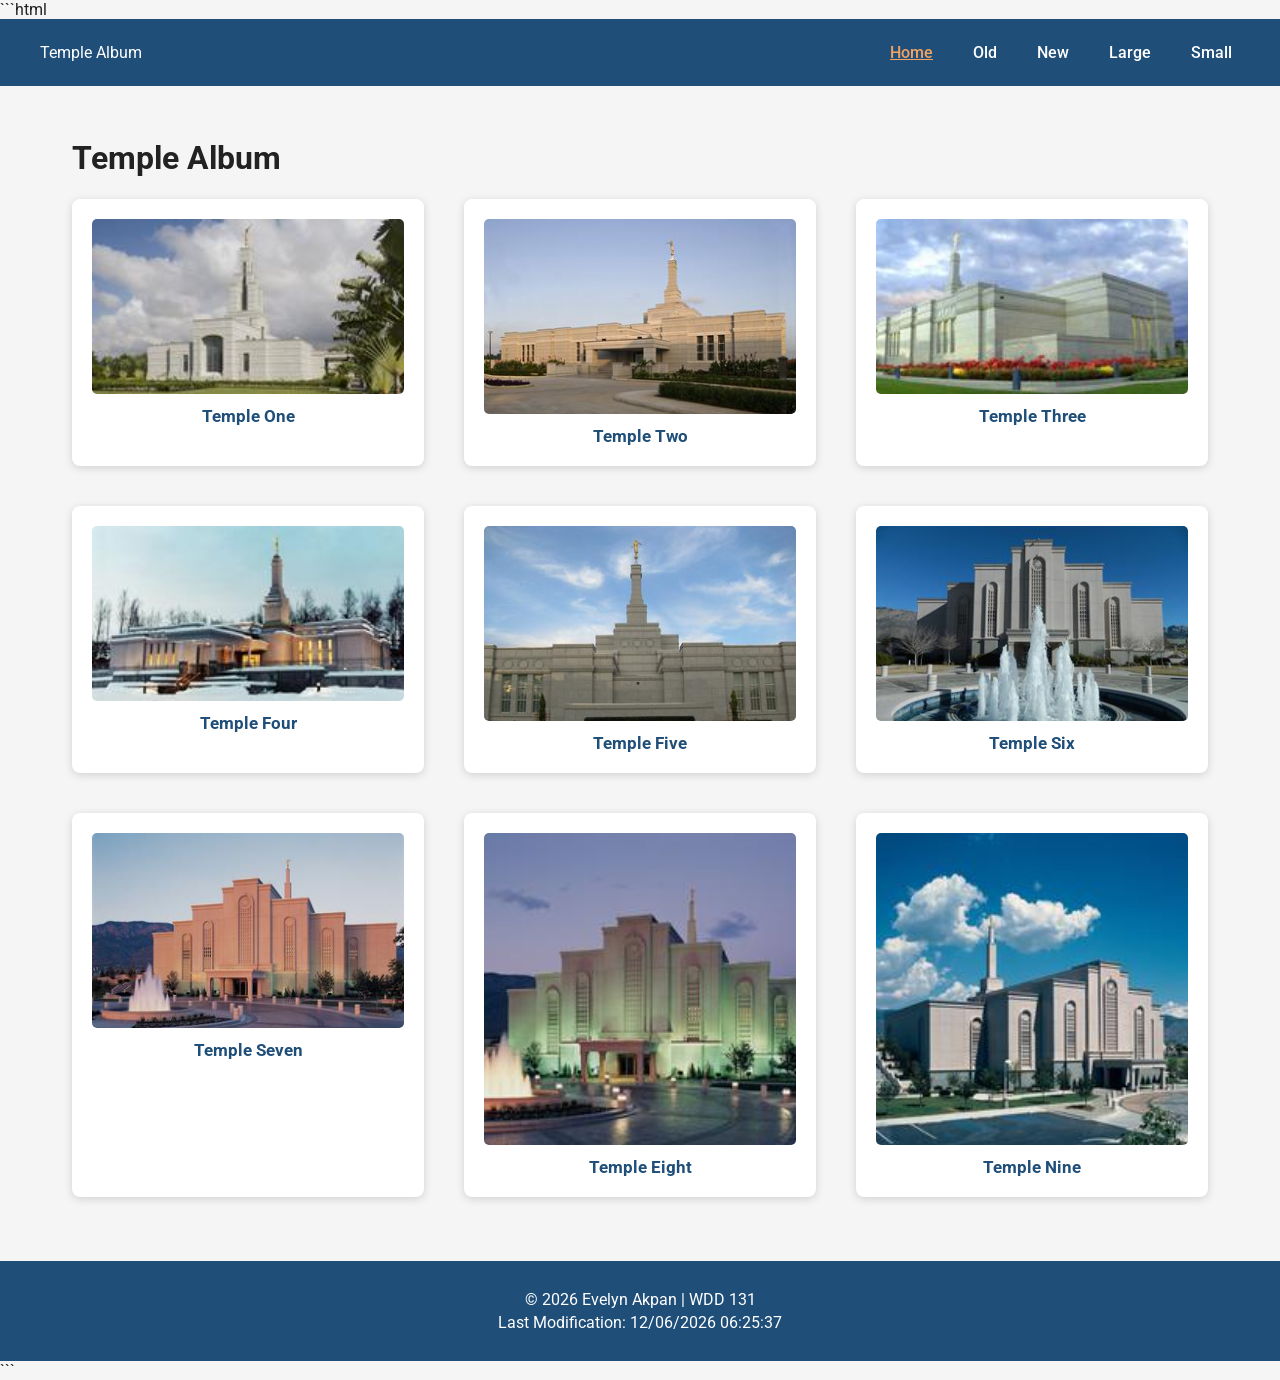
==== temples.html @ ef9cc5e1 "commit all changes" ====
```html
<!DOCTYPE html>
<html lang="en">

<head>
    <meta charset="UTF-8">
    <meta name="viewport" content="width=device-width, initial-scale=1.0">

    <meta name="description" content="A responsive temple album featuring temples from around the world.">
    <meta name="author" content="Evelyn Akpan">

    <title>Temple Album | WDD 131</title>

    <link rel="stylesheet" href="styles/temples.css">
    <link rel="stylesheet" href="styles/temples-large.css" media="screen and (min-width: 640px)">

    <script src="scripts/temples.js" defer></script>
</head>

<body>

    <header>
        <div class="header-content">

            <div class="site-title">Temple Album</div>

            <button id="menu-button" aria-label="Open navigation menu">
                ☰
            </button>

            <nav id="navigation">
                <a href="temples.html" class="active">Home</a>
                <a href="#">Old</a>
                <a href="#">New</a>
                <a href="#">Large</a>
                <a href="#">Small</a>
            </nav>

        </div>
    </header>

    <main>

        <h1>Temple Album</h1>

        <div class="temple-grid">

            <figure>
                <img src="images/temple1.jpg" alt="Temple 1" loading="lazy">
                <figcaption>Temple One</figcaption>
            </figure>

            <figure>
                <img src="images/temple2.jpg" alt="Temple 2" loading="lazy">
                <figcaption>Temple Two</figcaption>
            </figure>

            <figure>
                <img src="images/temple3.jpg" alt="Temple 3" loading="lazy">
                <figcaption>Temple Three</figcaption>
            </figure>

            <figure>
                <img src="images/temple4.jpg" alt="Temple 4" loading="lazy">
                <figcaption>Temple Four</figcaption>
            </figure>

            <figure>
                <img src="images/temple5.jpg" alt="Temple 5" loading="lazy">
                <figcaption>Temple Five</figcaption>
            </figure>

            <figure>
                <img src="images/temple6.jpg" alt="Temple 6" loading="lazy">
                <figcaption>Temple Six</figcaption>
            </figure>

            <figure>
                <img src="images/temple7.jpg" alt="Temple 7" loading="lazy">
                <figcaption>Temple Seven</figcaption>
            </figure>

            <figure>
                <img src="images/temple8.jpg" alt="Temple 8" loading="lazy">
                <figcaption>Temple Eight</figcaption>
            </figure>

            <figure>
                <img src="images/temple9.jpg" alt="Temple 9" loading="lazy">
                <figcaption>Temple Nine</figcaption>
            </figure>

        </div>

    </main>

    <footer>
        <p>
            © <span id="currentyear"></span> Evelyn Akpan | WDD 131
        </p>

        <p id="lastModified"></p>
    </footer>

</body>

</html>
```
---- styles/temples.css ----
@import url("https://fonts.googleapis.com/css2?family=Roboto:wght@400;500;700&display=swap");

/* WDD 131 - Picture Album
   temples.css
*/

/* ---------- General ---------- */

* {
    box-sizing: border-box;
}

body {
    margin: 0;
    font-family: "Roboto", Arial, sans-serif;
    color: #222;
    background-color: #f5f5f5;
}

header {
    background-color: #1f4e79;
    color: white;
    padding: 1rem;
}

.header-content {
    max-width: 1200px;
    margin: 0 auto;
}

header h1 {
    margin: 0;
    text-align: center;
    font-size: 1.8rem;
}


/* ---------- Hamburger Button ---------- */

#menu-button {
    display: block;
    margin: 1rem auto 0;
    background: transparent;
    border: none;
    color: white;
    font-size: 2rem;
    cursor: pointer;
}

#menu-button:hover {
    color: #f4a261;
}


/* ---------- Navigation ---------- */

nav {
    display: none;
    flex-direction: column;
    align-items: center;
    gap: 0.8rem;
    margin-top: 1rem;
}

nav.open {
    display: flex;
}

nav a {
    color: white;
    text-decoration: none;
    font-weight: 500;
    padding: 0.5rem 1rem;
}

nav a:hover,
nav a.active {
    color: #f4a261;
    text-decoration: underline;
}


/* ---------- Main ---------- */

main {
    max-width: 1200px;
    margin: 0 auto;
    padding: 1rem;
}

main h2 {
    text-align: center;
    color: #1f4e79;
    font-size: 1.8rem;
    margin: 1rem 0 1.5rem;
}


/* ---------- Temple Grid ---------- */

.temple-grid {
    display: grid;
    grid-template-columns: 1fr;
    gap: 1.5rem;
}


/* ---------- Figures ---------- */

figure {
    margin: 0;
    padding: 1rem;
    background-color: white;
    border-radius: 8px;
    box-shadow: 0 2px 8px rgba(0, 0, 0, 0.15);
}

figure img {
    display: block;
    width: 100%;
    height: auto;
    border-radius: 5px;
}

figcaption {
    text-align: center;
    font-weight: 700;
    color: #1f4e79;
    margin-top: 0.75rem;
    font-size: 1rem;
}


/* ---------- Footer ---------- */

footer {
    background-color: #1f4e79;
    color: white;
    text-align: center;
    padding: 1.5rem 1rem;
    margin-top: 2rem;
}

footer p {
    margin: 0.3rem;
}


/* ---------- Focus / Accessibility ---------- */

a:focus,
button:focus {
    outline: 3px solid #f4a261;
    outline-offset: 3px;
}


/* ---------- Small Mobile Screens ---------- */

@media screen and (max-width: 399px) {

    header h1 {
        font-size: 1.5rem;
    }

    main {
        padding: 0.75rem;
    }

    main h2 {
        font-size: 1.5rem;
    }

    figure {
        padding: 0.75rem;
    }

}


/* ---------- Medium Screens ---------- */

@media screen and (min-width: 400px) and (max-width: 639px) {

    .temple-grid {
        grid-template-columns: 1fr;
    }

}
---- styles/temples-large.css ----
/* =========================================
   WDD 131 - Picture Album
   temples-large.css
   Large Screen Styles
   ========================================= */


/* ---------- Large Screen Header ---------- */

@media screen and (min-width: 640px) {

    header {
        padding: 1rem 2rem;
    }

    .header-content {
        max-width: 1200px;
        margin: 0 auto;

        display: flex;
        justify-content: space-between;
        align-items: center;
    }

    header h1 {
        font-size: 2.2rem;
        text-align: left;
    }


    /* ---------- Hide Hamburger ---------- */

    #menu-button {
        display: none;
    }


    /* ---------- Large Navigation ---------- */

    nav {
        display: flex;
        flex-direction: row;
        align-items: center;

        margin-top: 0;
        gap: 1.5rem;
    }

    nav a {
        font-size: 1rem;
        padding: 0.5rem;
    }

    nav a:hover {
        color: #f4a261;
        text-decoration: underline;
    }


    /* ---------- Main ---------- */

    main {
        max-width: 1200px;
        margin: 0 auto;
        padding: 2rem;
    }

    main h2 {
        font-size: 2rem;
        margin-bottom: 2rem;
    }


    /* ---------- Temple Grid ---------- */

    .temple-grid {
        display: grid;

        grid-template-columns:
            repeat(3, 1fr);

        gap: 2rem;
    }


    /* ---------- Figures ---------- */

    figure {
        margin: 0;
        padding: 1rem;

        background-color: white;

        border-radius: 8px;

        box-shadow:
            0 2px 8px rgba(0, 0, 0, 0.15);

        transition:
            transform 0.2s ease,
            box-shadow 0.2s ease;
    }

    figure:hover {
        transform: translateY(-4px);

        box-shadow:
            0 5px 12px rgba(0, 0, 0, 0.2);
    }

    figure img {
        width: 100%;
        height: auto;
        display: block;

        border-radius: 5px;
    }

    figcaption {
        margin-top: 0.75rem;

        text-align: center;

        font-size: 1rem;

        color: #1f4e79;
    }


    /* ---------- Footer ---------- */

    footer {
        padding: 1.5rem;
    }

}


/* =========================================
   EXTRA LARGE SCREENS
   ========================================= */

@media screen and (min-width: 1000px) {

    .header-content {
        max-width: 1200px;
    }

    main {
        max-width: 1200px;
    }

    .temple-grid {
        grid-template-columns:
            repeat(3, 1fr);

        gap: 2.5rem;
    }

    figure {
        padding: 1.25rem;
    }

    figcaption {
        font-size: 1.05rem;
    }

}


/* =========================================
   VERY LARGE SCREENS
   ========================================= */

@media screen and (min-width: 1400px) {

    .header-content {
        max-width: 1400px;
    }

    main {
        max-width: 1400px;
    }

    .temple-grid {
        grid-template-columns:
            repeat(3, 1fr);

        gap: 3rem;
    }

}
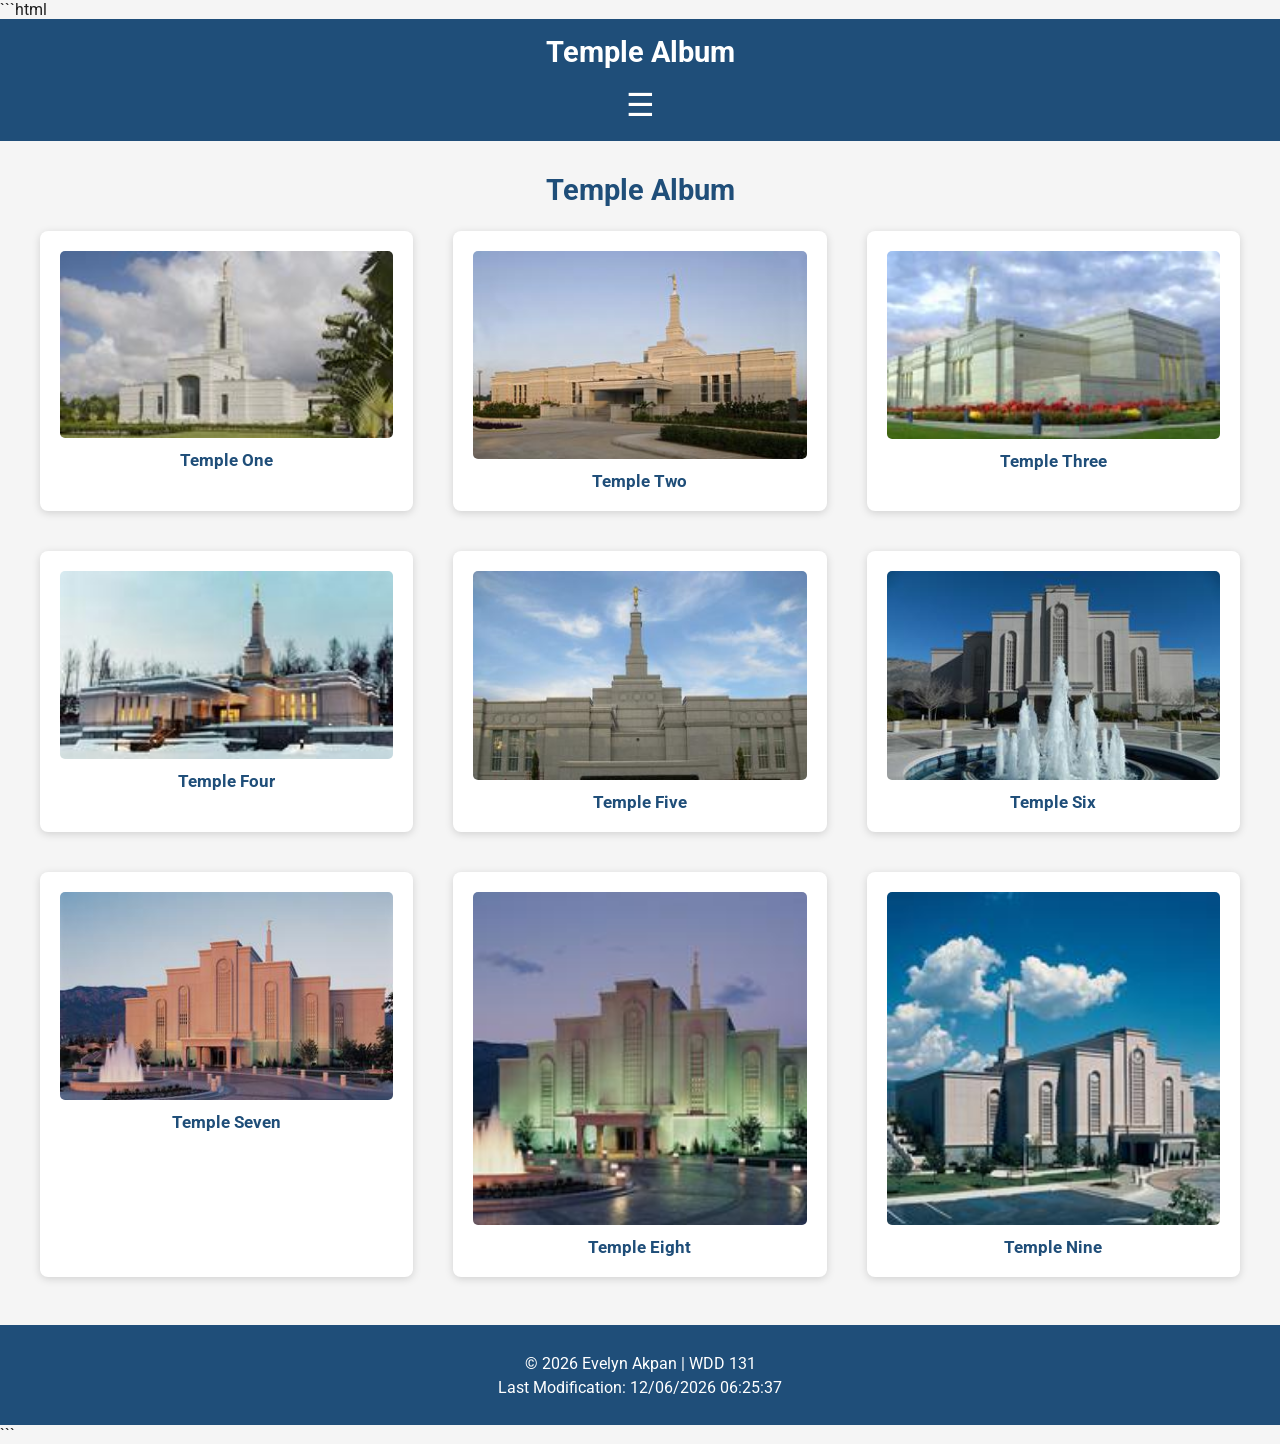
==== commit a194444e: "commit all changes" ====
--- a/temples.html
+++ b/temples.html
@@ -6,7 +6,11 @@
     <meta charset="UTF-8">
     <meta name="viewport" content="width=device-width, initial-scale=1.0">
 
-    <meta name="description" content="A responsive temple album featuring temples from around the world.">
+    <link rel="preconnect" href="https://fonts.googleapis.com">
+    <link rel="preconnect" href="https://fonts.gstatic.com" crossorigin>
+    <link href="https://fonts.googleapis.com/css2?family=Roboto:wght@400;500;700&display=swap" rel="stylesheet">
+
+    <meta name="description" content="Explore a collection of beautiful temples from around the world in this responsive temple album.">
     <meta name="author" content="Evelyn Akpan">
 
     <title>Temple Album | WDD 131</title>
--- a/styles/temples.css
+++ b/styles/temples.css
@@ -1,6 +1,5 @@
-@import url("https://fonts.googleapis.com/css2?family=Roboto:wght@400;500;700&display=swap");
-
-/* WDD 131 - Picture Album
+```css
+/* WDD 131 - Temple Album
    temples.css
 */
 
@@ -28,10 +27,11 @@
     margin: 0 auto;
 }
 
-header h1 {
+.site-title {
     margin: 0;
     text-align: center;
     font-size: 1.8rem;
+    font-weight: 700;
 }
 
 
@@ -48,7 +48,7 @@
 }
 
 #menu-button:hover {
-    color: #f4a261;
+    color: #ffd166;
 }
 
 
@@ -75,7 +75,7 @@
 
 nav a:hover,
 nav a.active {
-    color: #f4a261;
+    color: #ffd166;
     text-decoration: underline;
 }
 
@@ -88,7 +88,7 @@
     padding: 1rem;
 }
 
-main h2 {
+main h1 {
     text-align: center;
     color: #1f4e79;
     font-size: 1.8rem;
@@ -150,7 +150,7 @@
 
 a:focus,
 button:focus {
-    outline: 3px solid #f4a261;
+    outline: 3px solid #ffd166;
     outline-offset: 3px;
 }
 
@@ -159,7 +159,7 @@
 
 @media screen and (max-width: 399px) {
 
-    header h1 {
+    .site-title {
         font-size: 1.5rem;
     }
 
@@ -167,14 +167,13 @@
         padding: 0.75rem;
     }
 
-    main h2 {
+    main h1 {
         font-size: 1.5rem;
     }
 
     figure {
         padding: 0.75rem;
     }
-
 }
 
 
@@ -185,5 +184,5 @@
     .temple-grid {
         grid-template-columns: 1fr;
     }
-
-}+}
+```
--- a/styles/temples-large.css
+++ b/styles/temples-large.css
@@ -1,13 +1,13 @@
-/* =========================================
-   WDD 131 - Picture Album
+```css
+/* WDD 131 - Temple Album
    temples-large.css
-   Large Screen Styles
-   ========================================= */
+*/
 
-
-/* ---------- Large Screen Header ---------- */
+/* ---------- Large Screens ---------- */
 
 @media screen and (min-width: 640px) {
+
+    /* ---------- Header ---------- */
 
     header {
         padding: 1rem 2rem;
@@ -22,7 +22,7 @@
         align-items: center;
     }
 
-    header h1 {
+    .site-title {
         font-size: 2.2rem;
         text-align: left;
     }
@@ -35,7 +35,7 @@
     }
 
 
-    /* ---------- Large Navigation ---------- */
+    /* ---------- Navigation ---------- */
 
     nav {
         display: flex;
@@ -51,8 +51,9 @@
         padding: 0.5rem;
     }
 
-    nav a:hover {
-        color: #f4a261;
+    nav a:hover,
+    nav a.active {
+        color: #ffd166;
         text-decoration: underline;
     }
 
@@ -65,7 +66,7 @@
         padding: 2rem;
     }
 
-    main h2 {
+    main h1 {
         font-size: 2rem;
         margin-bottom: 2rem;
     }
@@ -75,10 +76,7 @@
 
     .temple-grid {
         display: grid;
-
-        grid-template-columns:
-            repeat(3, 1fr);
-
+        grid-template-columns: repeat(3, 1fr);
         gap: 2rem;
     }
 
@@ -93,36 +91,27 @@
 
         border-radius: 8px;
 
-        box-shadow:
-            0 2px 8px rgba(0, 0, 0, 0.15);
+        box-shadow: 0 2px 8px rgba(0, 0, 0, 0.15);
 
-        transition:
-            transform 0.2s ease,
-            box-shadow 0.2s ease;
+        transition: transform 0.2s ease, box-shadow 0.2s ease;
     }
 
     figure:hover {
         transform: translateY(-4px);
-
-        box-shadow:
-            0 5px 12px rgba(0, 0, 0, 0.2);
+        box-shadow: 0 5px 12px rgba(0, 0, 0, 0.2);
     }
 
     figure img {
         width: 100%;
         height: auto;
         display: block;
-
         border-radius: 5px;
     }
 
     figcaption {
         margin-top: 0.75rem;
-
         text-align: center;
-
         font-size: 1rem;
-
         color: #1f4e79;
     }
 
@@ -132,13 +121,10 @@
     footer {
         padding: 1.5rem;
     }
-
 }
 
 
-/* =========================================
-   EXTRA LARGE SCREENS
-   ========================================= */
+/* ---------- Extra Large Screens ---------- */
 
 @media screen and (min-width: 1000px) {
 
@@ -151,9 +137,7 @@
     }
 
     .temple-grid {
-        grid-template-columns:
-            repeat(3, 1fr);
-
+        grid-template-columns: repeat(3, 1fr);
         gap: 2.5rem;
     }
 
@@ -164,13 +148,10 @@
     figcaption {
         font-size: 1.05rem;
     }
-
 }
 
 
-/* =========================================
-   VERY LARGE SCREENS
-   ========================================= */
+/* ---------- Very Large Screens ---------- */
 
 @media screen and (min-width: 1400px) {
 
@@ -183,10 +164,7 @@
     }
 
     .temple-grid {
-        grid-template-columns:
-            repeat(3, 1fr);
-
+        grid-template-columns: repeat(3, 1fr);
         gap: 3rem;
     }
-
 }
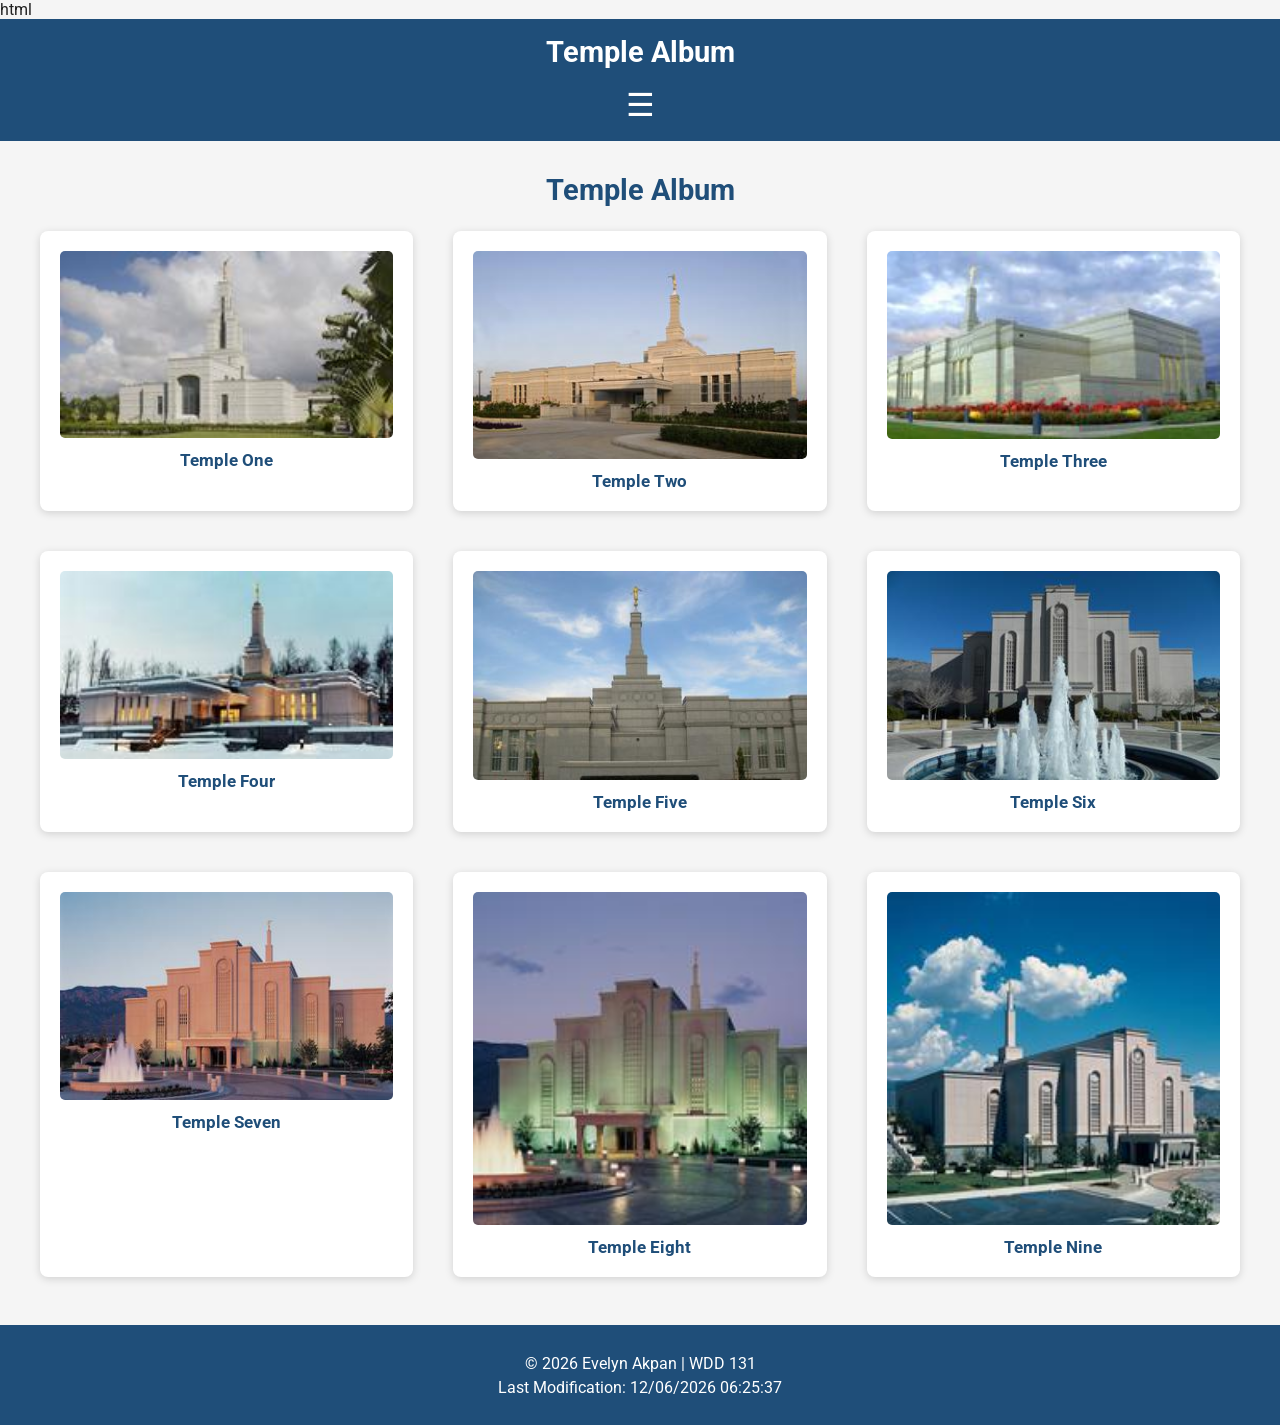
==== commit e1dc8c85: "commit all" ====
--- a/temples.html
+++ b/temples.html
@@ -1,4 +1,4 @@
-```html
+html
 <!DOCTYPE html>
 <html lang="en">
 
@@ -109,4 +109,3 @@
 </body>
 
 </html>
-```
--- a/styles/temples.css
+++ b/styles/temples.css
@@ -1,4 +1,4 @@
-```css
+css
 /* WDD 131 - Temple Album
    temples.css
 */
@@ -185,4 +185,3 @@
         grid-template-columns: 1fr;
     }
 }
-```
--- a/styles/temples-large.css
+++ b/styles/temples-large.css
@@ -1,4 +1,4 @@
-```css
+css
 /* WDD 131 - Temple Album
    temples-large.css
 */
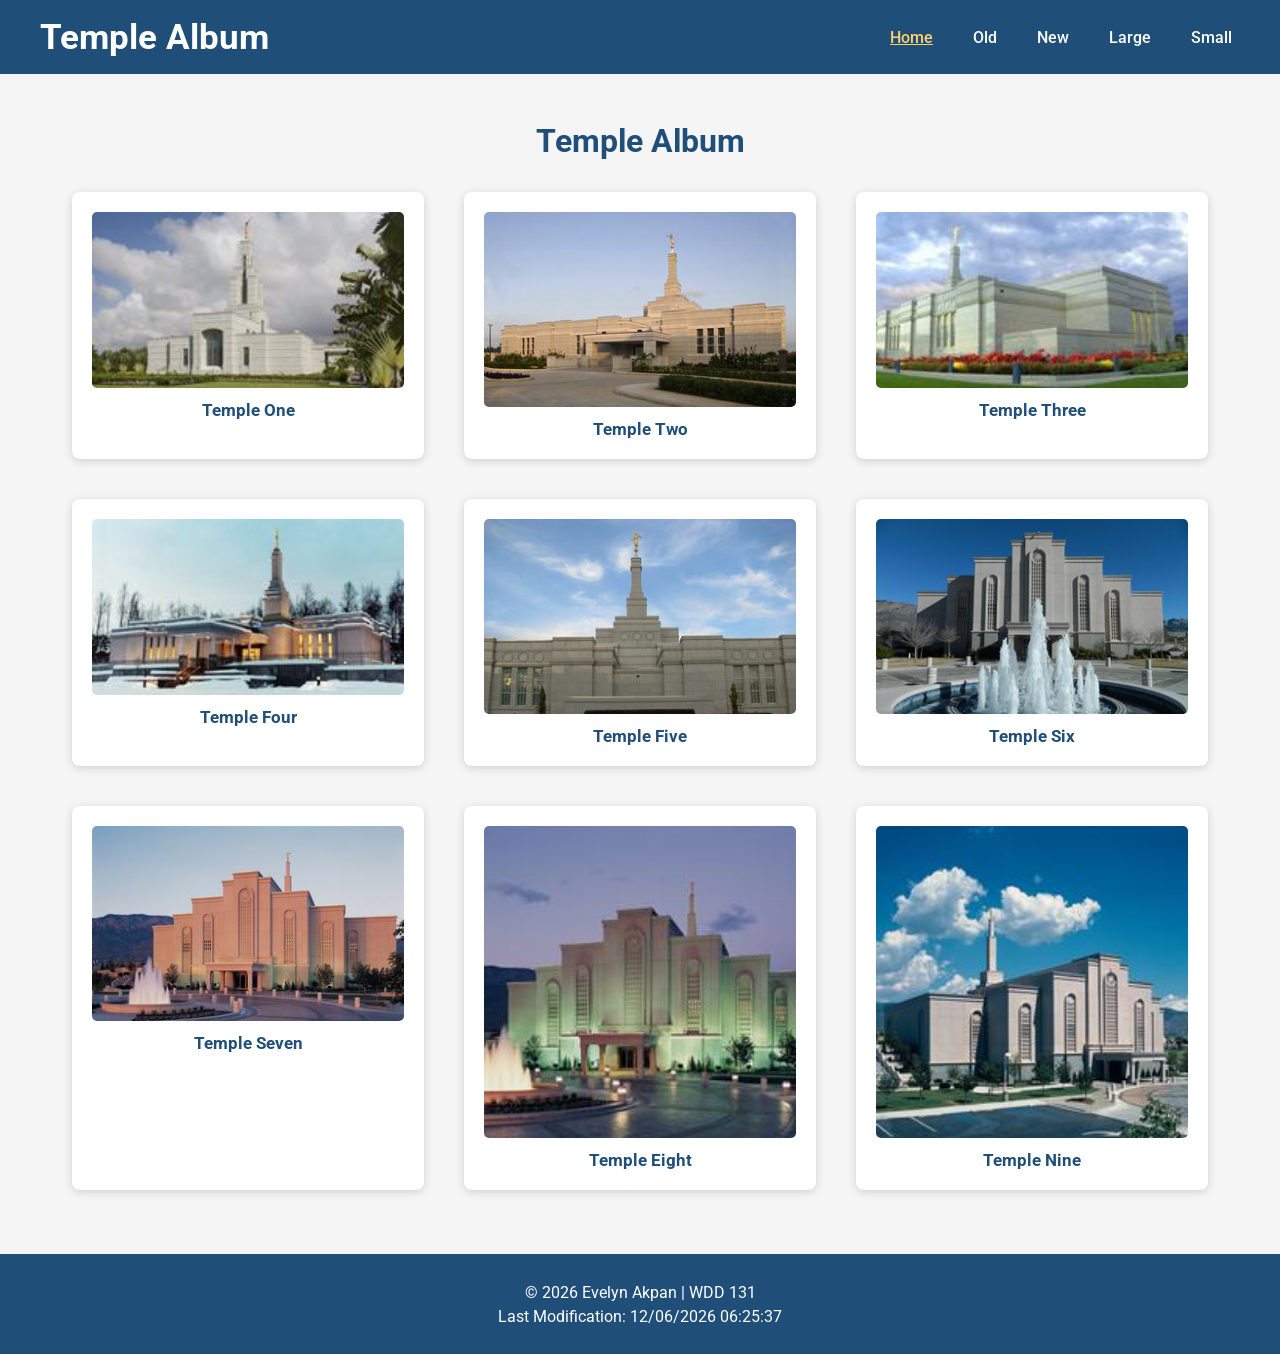
==== commit e052d885: "commit all" ====
--- a/temples.html
+++ b/temples.html
@@ -1,4 +1,3 @@
-html
 <!DOCTYPE html>
 <html lang="en">
 
@@ -108,4 +107,4 @@
 
 </body>
 
-</html>
+</html>
--- a/styles/temples.css
+++ b/styles/temples.css
@@ -1,4 +1,3 @@
-css
 /* WDD 131 - Temple Album
    temples.css
 */
@@ -184,4 +183,4 @@
     .temple-grid {
         grid-template-columns: 1fr;
     }
-}
+}
--- a/styles/temples-large.css
+++ b/styles/temples-large.css
@@ -1,4 +1,3 @@
-css
 /* WDD 131 - Temple Album
    temples-large.css
 */
